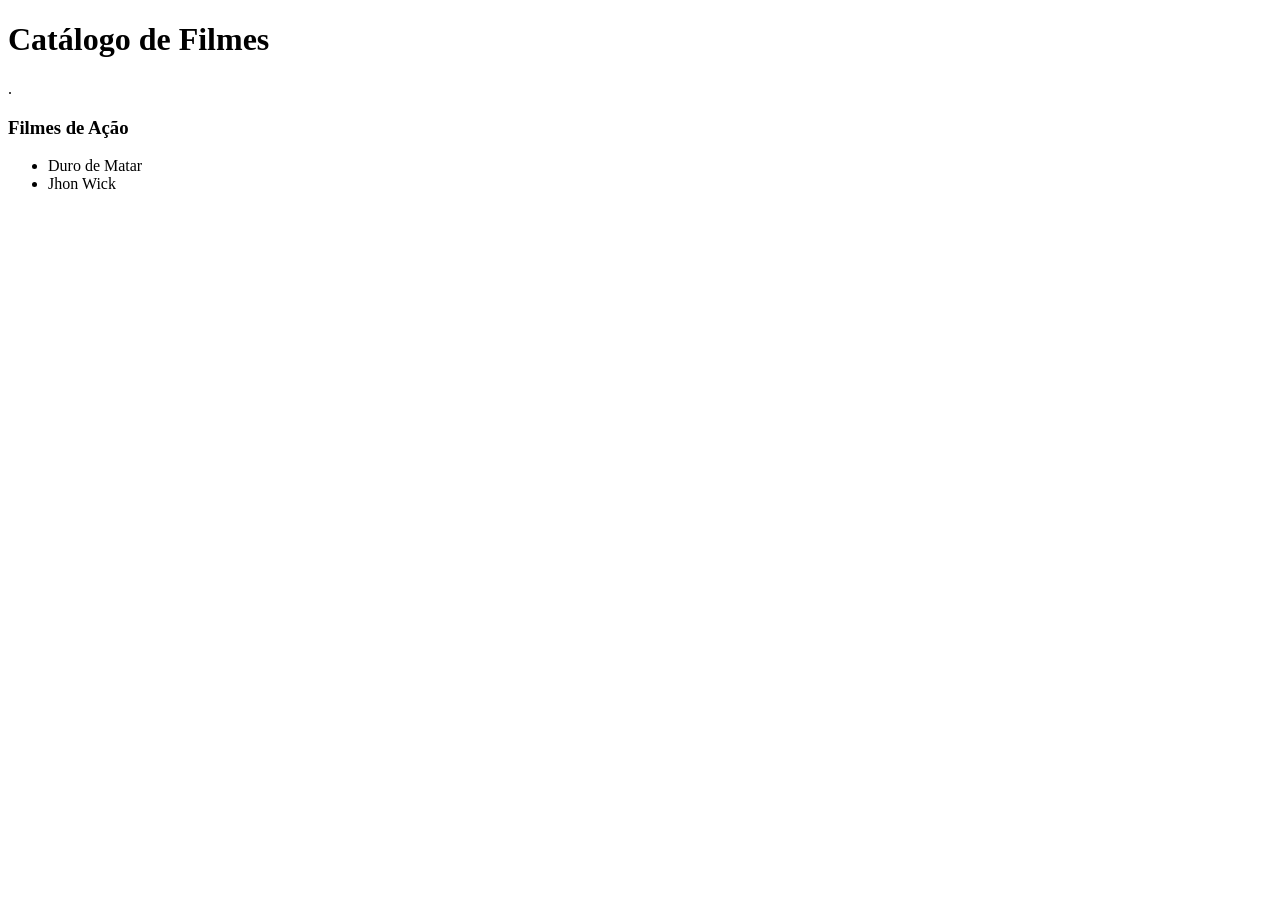
==== index.html @ 4ed9986a "Update index.html" ====
<!DOCTYPE html>
<html lang="en">
<head>
    <meta charset="UTF-8">
    <meta name="viewport" content="width=device-width, initial-scale=1.0">
    <title>Document</title>
</head>
<body>
    <h1>Catálogo de Filmes</h1>.
    <h3>Filmes de Ação</h3>
    <ul>
    <li>Duro de Matar</li>
    <li>Jhon Wick</li>
    </ul>
</body>
</html>
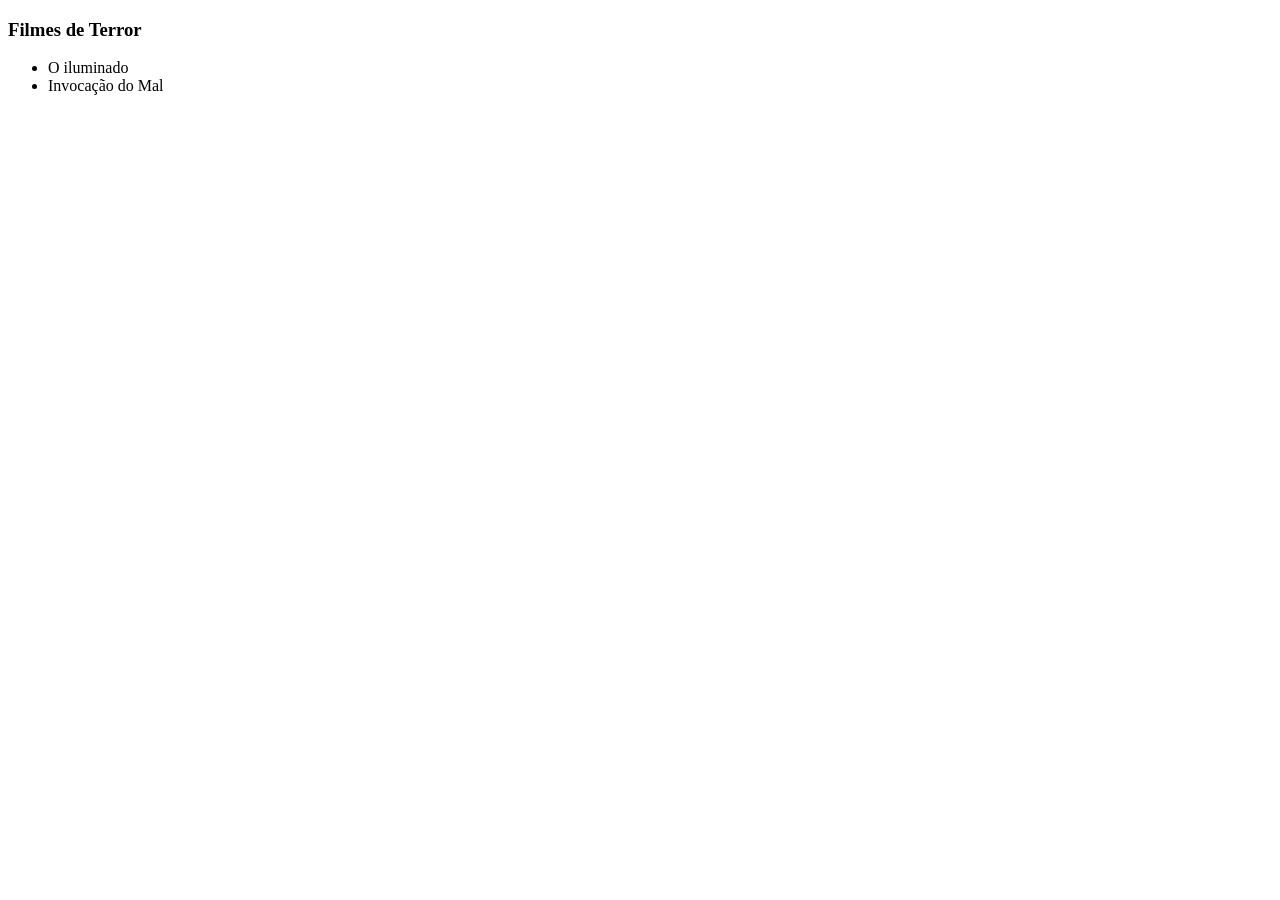
==== commit 3bcfc286: "Adicionando seção de filmes de terror" ====
--- a/index.html
+++ b/index.html
@@ -6,11 +6,10 @@
     <title>Document</title>
 </head>
 <body>
-    <h1>Catálogo de Filmes</h1>.
-    <h3>Filmes de Ação</h3>
+    <h3>Filmes de Terror</h3>
     <ul>
-    <li>Duro de Matar</li>
-    <li>Jhon Wick</li>
+    <li>O iluminado</li>
+    <li>Invocação do Mal</li>    
     </ul>
 </body>
 </html>
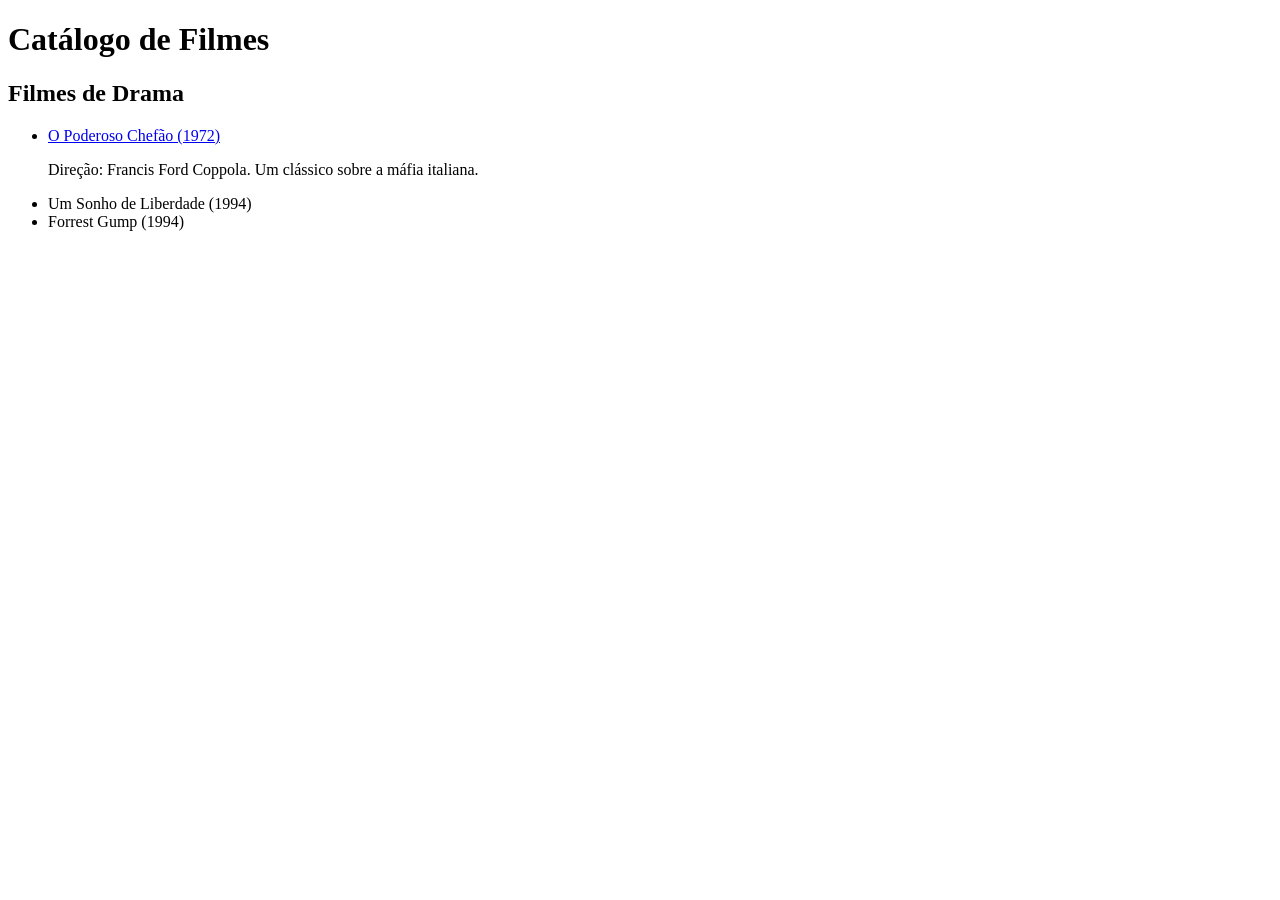
==== commit 26e0b170: "Merge pull request #2 from buddahchan1-lgtm/feat/rebecca/adicao-secao-drama Feat/rebecca/adicao seca" ====
--- a/index.html
+++ b/index.html
@@ -6,10 +6,13 @@
     <title>Document</title>
 </head>
 <body>
-    <h3>Filmes de Terror</h3>
+    <h1>Catálogo de Filmes</h1>
+    <h2>Filmes de Drama</h2>
     <ul>
-    <li>O iluminado</li>
-    <li>Invocação do Mal</li>    
+      <li><a href="https://www.imdb.com/title/tt0068646/" target="_blank">O Poderoso Chefão (1972)</a></li>
+        <p>Direção: Francis Ford Coppola. Um clássico sobre a máfia italiana.</p>
+        <li>Um Sonho de Liberdade (1994)</li>
+        <li>Forrest Gump (1994)</li>
     </ul>
 </body>
-</html>
+</html>
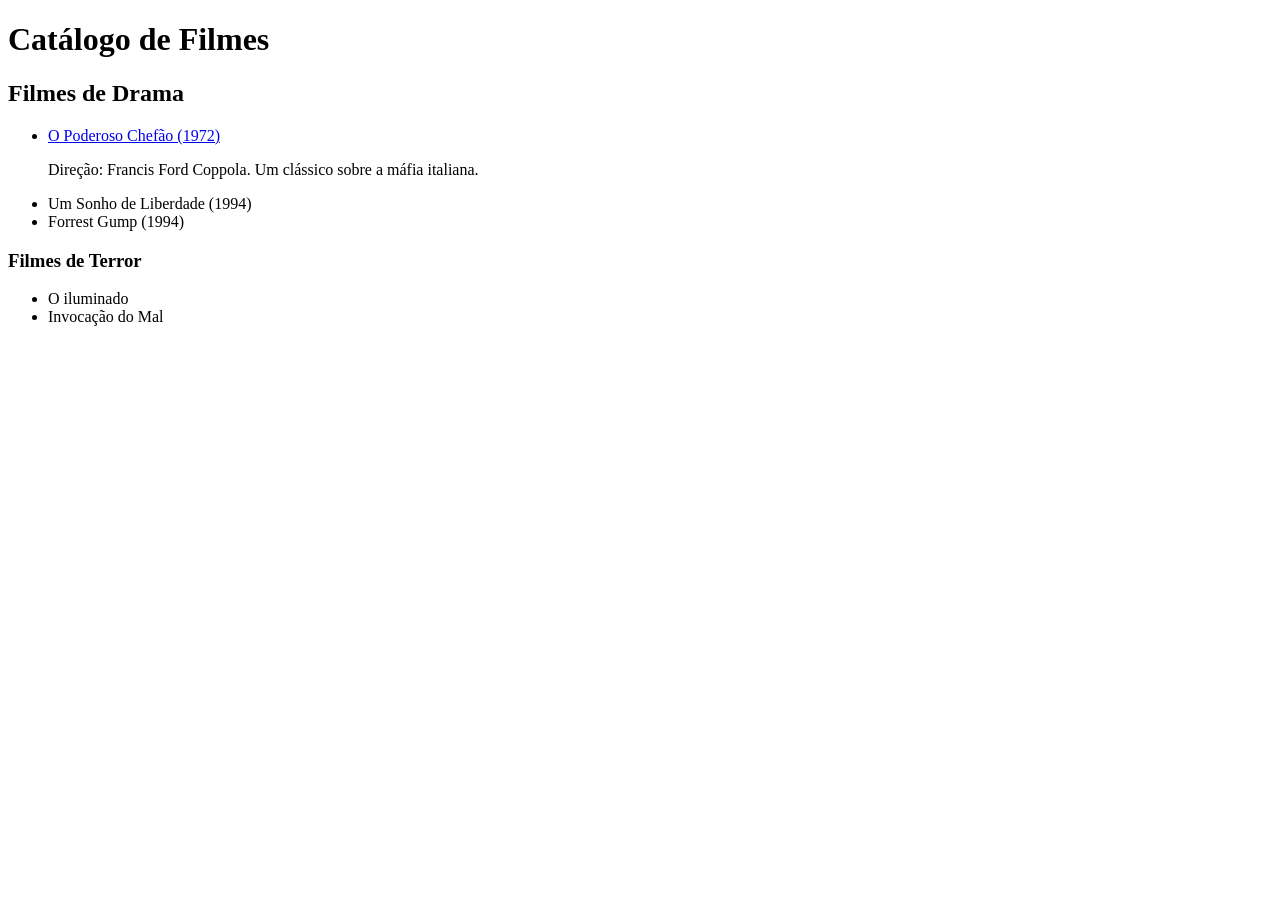
==== commit 1a7758af: "Merge branch 'master' into feat/rafael/adicao-secao-terror" ====
--- a/index.html
+++ b/index.html
@@ -6,13 +6,28 @@
     <title>Document</title>
 </head>
 <body>
-    <h1>Catálogo de Filmes</h1>
-    <h2>Filmes de Drama</h2>
-    <ul>
-      <li><a href="https://www.imdb.com/title/tt0068646/" target="_blank">O Poderoso Chefão (1972)</a></li>
-        <p>Direção: Francis Ford Coppola. Um clássico sobre a máfia italiana.</p>
-        <li>Um Sonho de Liberdade (1994)</li>
-        <li>Forrest Gump (1994)</li>
-    </ul>
+
+<h1>Catálogo de Filmes</h1>
+
+<h2>Filmes de Drama</h2>
+<ul>
+  <li>
+    <a href="https://www.imdb.com/title/tt0068646/" target="_blank">
+      O Poderoso Chefão (1972)
+    </a>
+  </li>
+
+  <p>Direção: Francis Ford Coppola. Um clássico sobre a máfia italiana.</p>
+
+  <li>Um Sonho de Liberdade (1994)</li>
+  <li>Forrest Gump (1994)</li>
+</ul>
+
+<h3>Filmes de Terror</h3>
+<ul>
+  <li>O iluminado</li>
+  <li>Invocação do Mal</li>
+</ul>
+
 </body>
 </html>
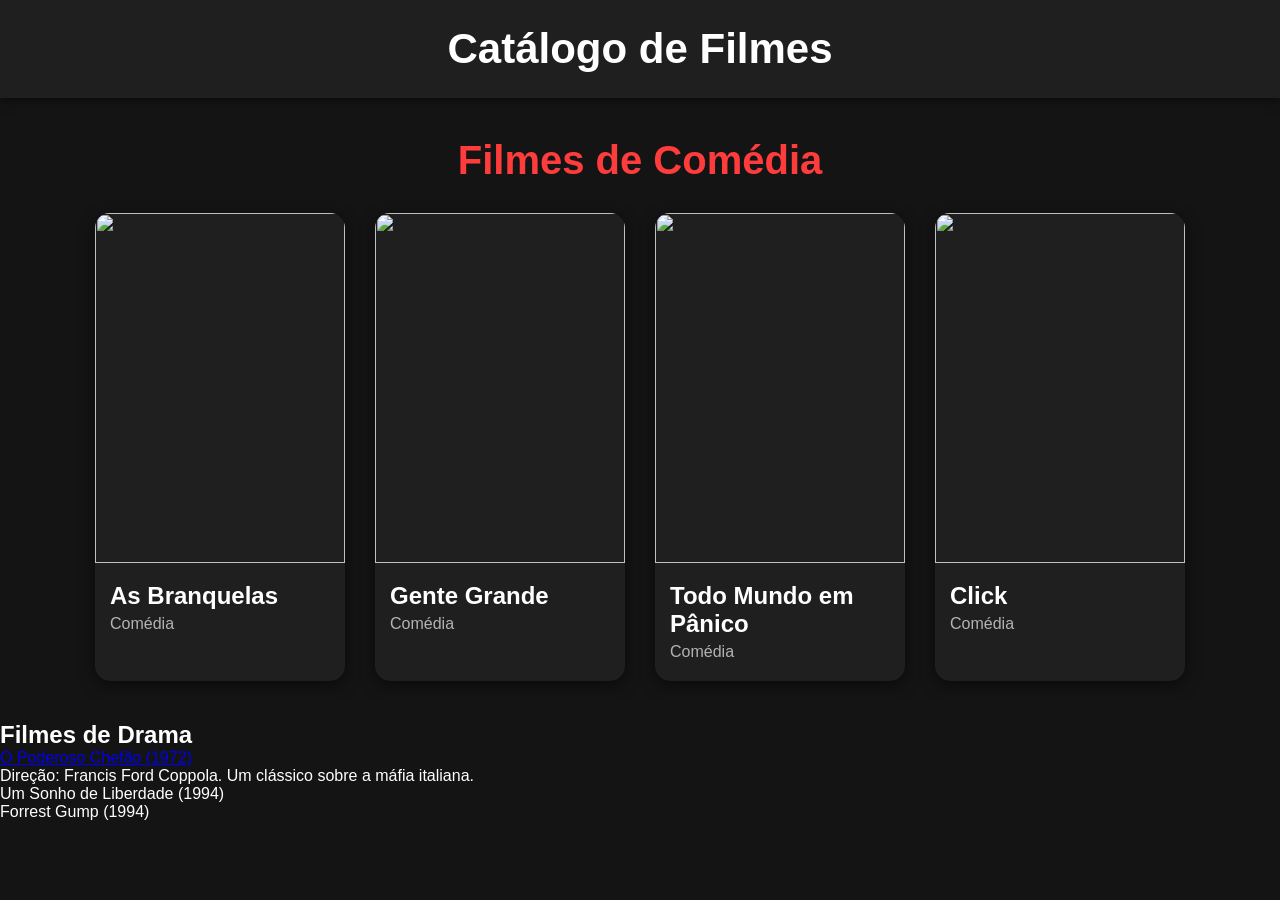
==== commit 7b3aee46: "merge: resolve conflito entre master e seção comedia" ====
--- a/index.html
+++ b/index.html
@@ -1,33 +1,71 @@
 <!DOCTYPE html>
-<html lang="en">
+<html lang="pt-br">
 <head>
     <meta charset="UTF-8">
     <meta name="viewport" content="width=device-width, initial-scale=1.0">
-    <title>Document</title>
+    <title>Catálogo de Filmes</title>
+
+    <link rel="stylesheet" href="css/style.css">
 </head>
+
 <body>
 
-<h1>Catálogo de Filmes</h1>
+    <header class="topo">
+        <h1>Catálogo de Filmes</h1>
+    </header>
 
-<h2>Filmes de Drama</h2>
-<ul>
-  <li>
-    <a href="https://www.imdb.com/title/tt0068646/" target="_blank">
-      O Poderoso Chefão (1972)
-    </a>
-  </li>
+    <section class="categoria-filmes">
 
-  <p>Direção: Francis Ford Coppola. Um clássico sobre a máfia italiana.</p>
+        <h2>Filmes de Comédia</h2>
 
-  <li>Um Sonho de Liberdade (1994)</li>
-  <li>Forrest Gump (1994)</li>
-</ul>
+        <div class="cards-filmes">
 
-<h3>Filmes de Terror</h3>
-<ul>
-  <li>O iluminado</li>
-  <li>Invocação do Mal</li>
-</ul>
+            <div class="card-filme">
+                <img src="https://picsum.photos/300/400?random=1">
+                <h3>As Branquelas</h3>
+                <p>Comédia</p>
+            </div>
+
+            <div class="card-filme">
+                <img src="https://picsum.photos/300/400?random=2">
+                <h3>Gente Grande</h3>
+                <p>Comédia</p>
+            </div>
+
+            <div class="card-filme">
+                <img src="https://picsum.photos/300/400?random=3">
+                <h3>Todo Mundo em Pânico</h3>
+                <p>Comédia</p>
+            </div>
+
+            <div class="card-filme">
+                <img src="https://picsum.photos/300/400?random=4">
+                <h3>Click</h3>
+                <p>Comédia</p>
+            </div>
+
+        </div>
+
+    </section>
+
+    <section class="categoria-drama">
+
+        <h2>Filmes de Drama</h2>
+
+        <ul>
+            <li>
+                <a href="https://www.imdb.com/title/tt0068646/" target="_blank">
+                    O Poderoso Chefão (1972)
+                </a>
+                <p>Direção: Francis Ford Coppola. Um clássico sobre a máfia italiana.</p>
+            </li>
+
+            <li>Um Sonho de Liberdade (1994)</li>
+
+            <li>Forrest Gump (1994)</li>
+        </ul>
+
+    </section>
 
 </body>
 </html>
--- a/css/style.css
+++ b/css/style.css
@@ -0,0 +1,136 @@
+*{
+    margin: 0;
+    padding: 0;
+    box-sizing: border-box;
+}
+
+.topo{
+    background-color: #1f1f1f;
+    padding: 25px;
+    text-align: center;
+    box-shadow: 0 2px 10px rgba(0,0,0,0.5);
+}
+
+.topo h1{
+    color: white;
+    font-size: 42px;
+}
+body{
+    background-color: #141414;
+    font-family: Arial, Helvetica, sans-serif;
+    color: white;
+}
+
+.categoria-filmes h2{
+    color: #ff3c3c;
+    margin-bottom: 30px;
+}
+
+.cards-filmes{
+    display: flex;
+    justify-content: center;
+    gap: 30px;
+    flex-wrap: wrap;
+}
+
+@media(max-width:768px){
+
+    .cards-filmes{
+        flex-direction: column;
+        align-items: center;
+    }
+
+    .card-filme{
+        width: 90%;
+    }
+
+    .categoria-filmes h2{
+        font-size: 28px;
+        text-align: center;
+    }
+
+}
+
+.card-filme{
+    background-color: #1f1f1f;
+    width: 250px;
+    border-radius: 15px;
+    overflow: hidden;
+    transition: 0.3s;
+    box-shadow: 0 4px 15px rgba(0,0,0,0.5);
+}
+
+.card-filme:hover{
+    transform: scale(1.05);
+}
+
+.card-filme img{
+    width: 100%;
+    height: 350px;
+    object-fit: cover;
+}
+
+.categoria-filmes{
+    padding: 40px;
+}
+
+.categoria-filmes h2{
+    font-size: 40px;
+    margin-bottom: 30px;
+    text-align: center;
+    color: #ff3c3c;
+}
+
+.cards-filmes{
+    display: flex;
+    justify-content: center;
+    gap: 30px;
+    flex-wrap: wrap;
+}
+
+.card-filme{
+    background-color: #1f1f1f;
+    width: 250px;
+    border-radius: 15px;
+    overflow: hidden;
+    transition: 0.3s;
+    box-shadow: 0 4px 15px rgba(0,0,0,0.5);
+}
+
+.card-filme:hover{
+    transform: scale(1.05);
+}
+
+.card-filme img{
+    width: 100%;
+    height: 350px;
+    object-fit: cover;
+}
+
+.card-filme h3{
+    padding: 15px 15px 5px;
+    font-size: 24px;
+}
+
+.card-filme p{
+    padding: 0 15px 20px;
+    color: #b3b3b3;
+}
+
+/* Responsividade */
+
+@media(max-width:768px){
+
+    .categoria-filmes{
+        padding: 20px;
+    }
+
+    .categoria-filmes h2{
+        font-size: 28px;
+    }
+
+    .card-filme{
+        width: 90%;
+    }
+
+}
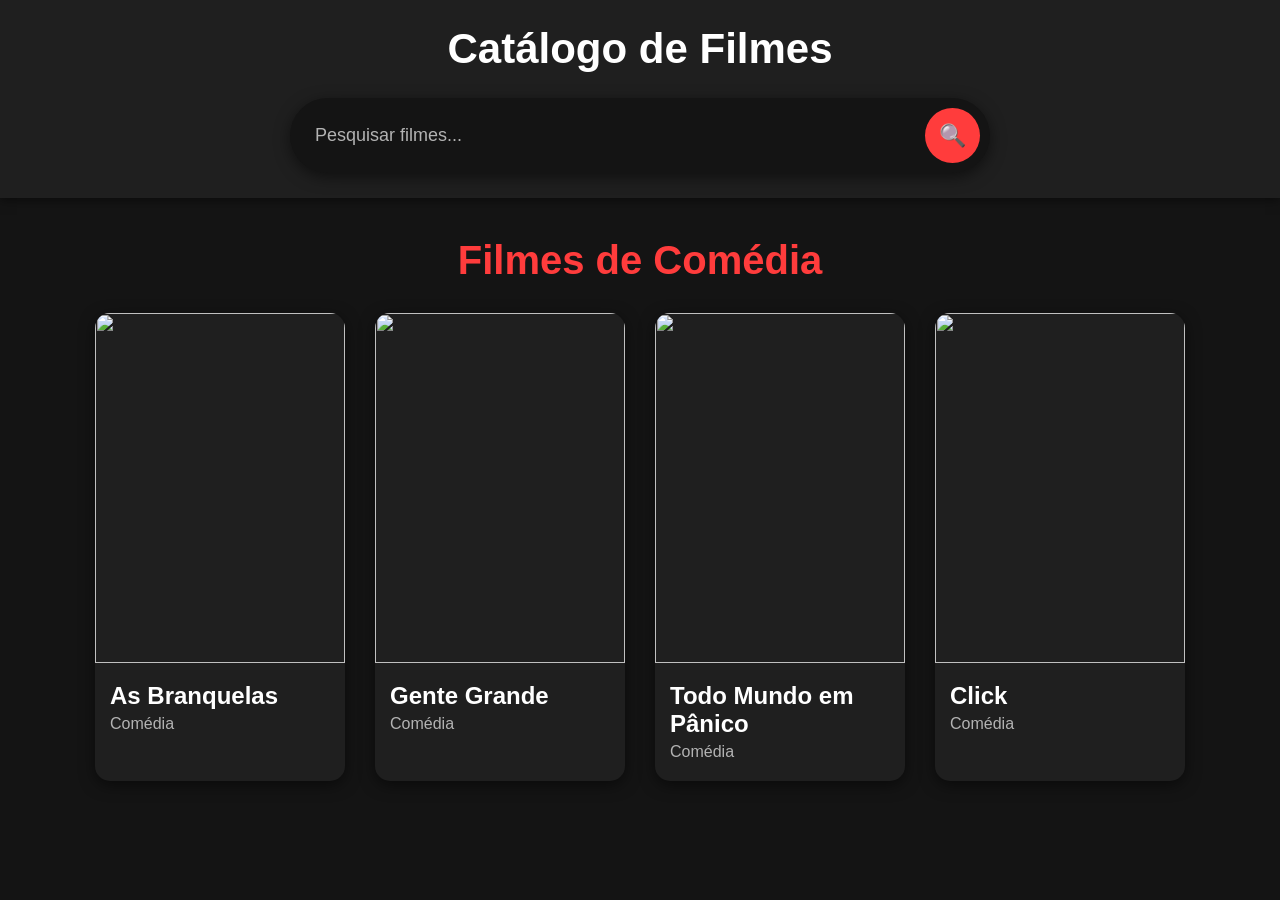
==== commit 35be1075: "feat: adiciona barra de pesquisa ao catalogo" ====
--- a/index.html
+++ b/index.html
@@ -1,5 +1,6 @@
 <!DOCTYPE html>
 <html lang="pt-br">
+
 <head>
     <meta charset="UTF-8">
     <meta name="viewport" content="width=device-width, initial-scale=1.0">
@@ -11,7 +12,17 @@
 <body>
 
     <header class="topo">
+
         <h1>Catálogo de Filmes</h1>
+
+        <div class="barra-pesquisa">
+
+            <input type="text" placeholder="Pesquisar filmes...">
+
+            <button>🔍</button>
+
+        </div>
+
     </header>
 
     <section class="categoria-filmes">
@@ -48,24 +59,6 @@
 
     </section>
 
-    <section class="categoria-drama">
+</body>
 
-        <h2>Filmes de Drama</h2>
-
-        <ul>
-            <li>
-                <a href="https://www.imdb.com/title/tt0068646/" target="_blank">
-                    O Poderoso Chefão (1972)
-                </a>
-                <p>Direção: Francis Ford Coppola. Um clássico sobre a máfia italiana.</p>
-            </li>
-
-            <li>Um Sonho de Liberdade (1994)</li>
-
-            <li>Forrest Gump (1994)</li>
-        </ul>
-
-    </section>
-
-</body>
 </html>
--- a/css/style.css
+++ b/css/style.css
@@ -3,6 +3,14 @@
     padding: 0;
     box-sizing: border-box;
 }
+
+body{
+    background-color: #141414;
+    font-family: Arial, Helvetica, sans-serif;
+    color: white;
+}
+
+/* Header */
 
 .topo{
     background-color: #1f1f1f;
@@ -14,61 +22,56 @@
 .topo h1{
     color: white;
     font-size: 42px;
-}
-body{
-    background-color: #141414;
-    font-family: Arial, Helvetica, sans-serif;
-    color: white;
+    margin-bottom: 25px;
 }
 
-.categoria-filmes h2{
-    color: #ff3c3c;
-    margin-bottom: 30px;
-}
+/* Barra de Pesquisa */
 
-.cards-filmes{
+.barra-pesquisa{
     display: flex;
     justify-content: center;
-    gap: 30px;
-    flex-wrap: wrap;
-}
-
-@media(max-width:768px){
-
-    .cards-filmes{
-        flex-direction: column;
-        align-items: center;
-    }
-
-    .card-filme{
-        width: 90%;
-    }
-
-    .categoria-filmes h2{
-        font-size: 28px;
-        text-align: center;
-    }
-
-}
-
-.card-filme{
-    background-color: #1f1f1f;
-    width: 250px;
-    border-radius: 15px;
-    overflow: hidden;
-    transition: 0.3s;
+    align-items: center;
+    margin: 0 auto;
+    width: 80%;
+    max-width: 700px;
+    background-color: #141414;
+    padding: 10px;
+    border-radius: 50px;
     box-shadow: 0 4px 15px rgba(0,0,0,0.5);
 }
 
-.card-filme:hover{
-    transform: scale(1.05);
+.barra-pesquisa input{
+    flex: 1;
+    background: transparent;
+    border: none;
+    outline: none;
+    color: white;
+    font-size: 18px;
+    padding: 15px;
 }
 
-.card-filme img{
-    width: 100%;
-    height: 350px;
-    object-fit: cover;
+.barra-pesquisa input::placeholder{
+    color: #b3b3b3;
 }
+
+.barra-pesquisa button{
+    width: 55px;
+    height: 55px;
+    border: none;
+    border-radius: 50%;
+    background-color: #ff3c3c;
+    color: white;
+    font-size: 22px;
+    cursor: pointer;
+    transition: 0.3s;
+}
+
+.barra-pesquisa button:hover{
+    background-color: #d62828;
+    transform: scale(1.08);
+}
+
+/* Seção de Filmes */
 
 .categoria-filmes{
     padding: 40px;
@@ -80,6 +83,8 @@
     text-align: center;
     color: #ff3c3c;
 }
+
+/* Cards */
 
 .cards-filmes{
     display: flex;
@@ -129,8 +134,17 @@
         font-size: 28px;
     }
 
+    .cards-filmes{
+        flex-direction: column;
+        align-items: center;
+    }
+
     .card-filme{
         width: 90%;
     }
 
+    .barra-pesquisa{
+        width: 95%;
+    }
+
 }
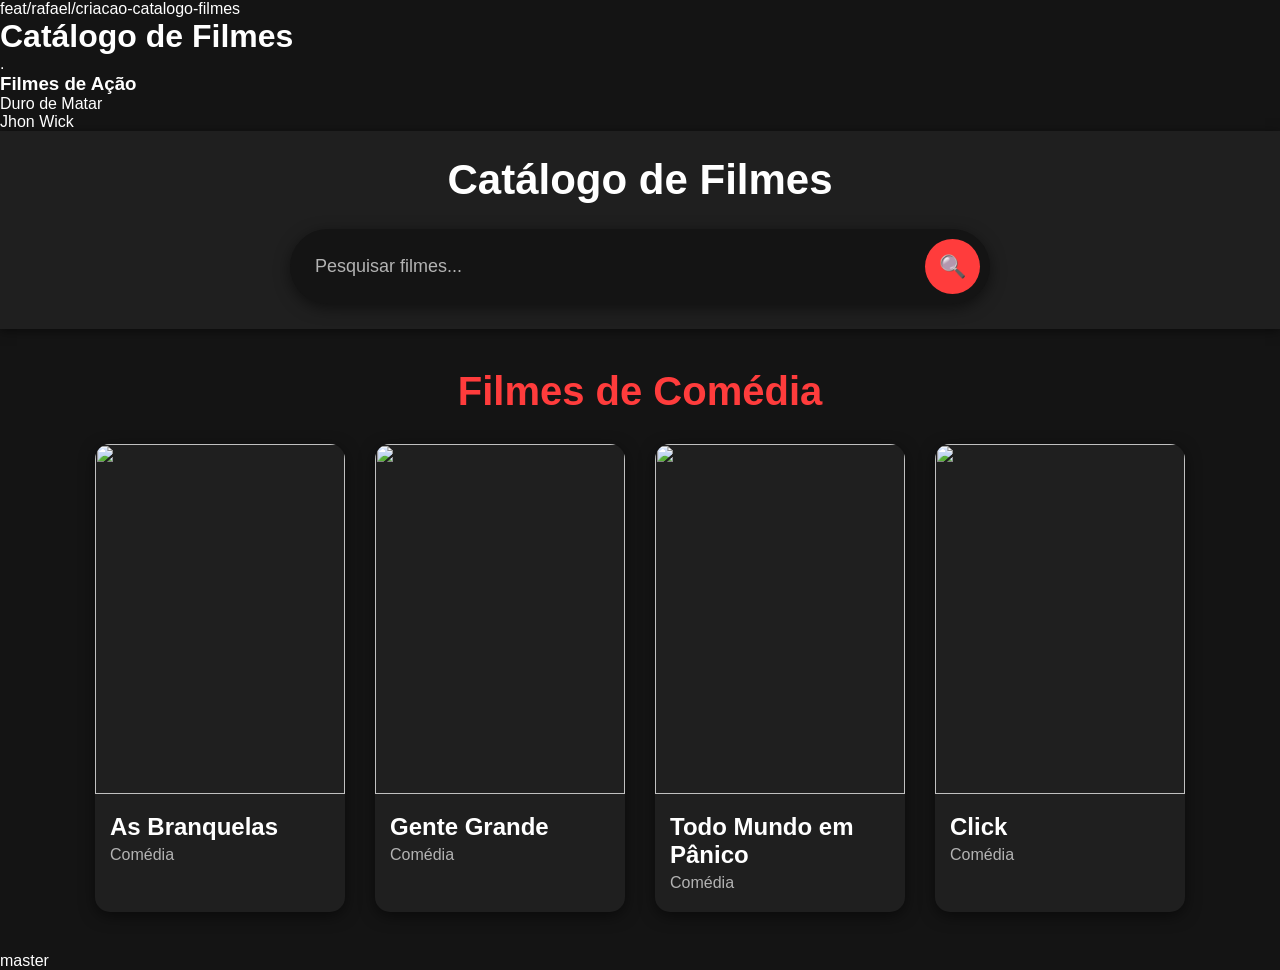
==== commit 722267f1: "Merge branch 'master' into feat/rafael/criacao-catalogo-filmes" ====
--- a/index.html
+++ b/index.html
@@ -10,6 +10,15 @@
 </head>
 
 <body>
+ feat/rafael/criacao-catalogo-filmes
+    <h1>Catálogo de Filmes</h1>.
+    <h3>Filmes de Ação</h3>
+    <ul>
+    <li>Duro de Matar</li>
+    <li>Jhon Wick</li>
+    </ul>
+</body>
+</html>
 
     <header class="topo">
 
@@ -61,4 +70,5 @@
 
 </body>
 
-</html>+</html>
+ master
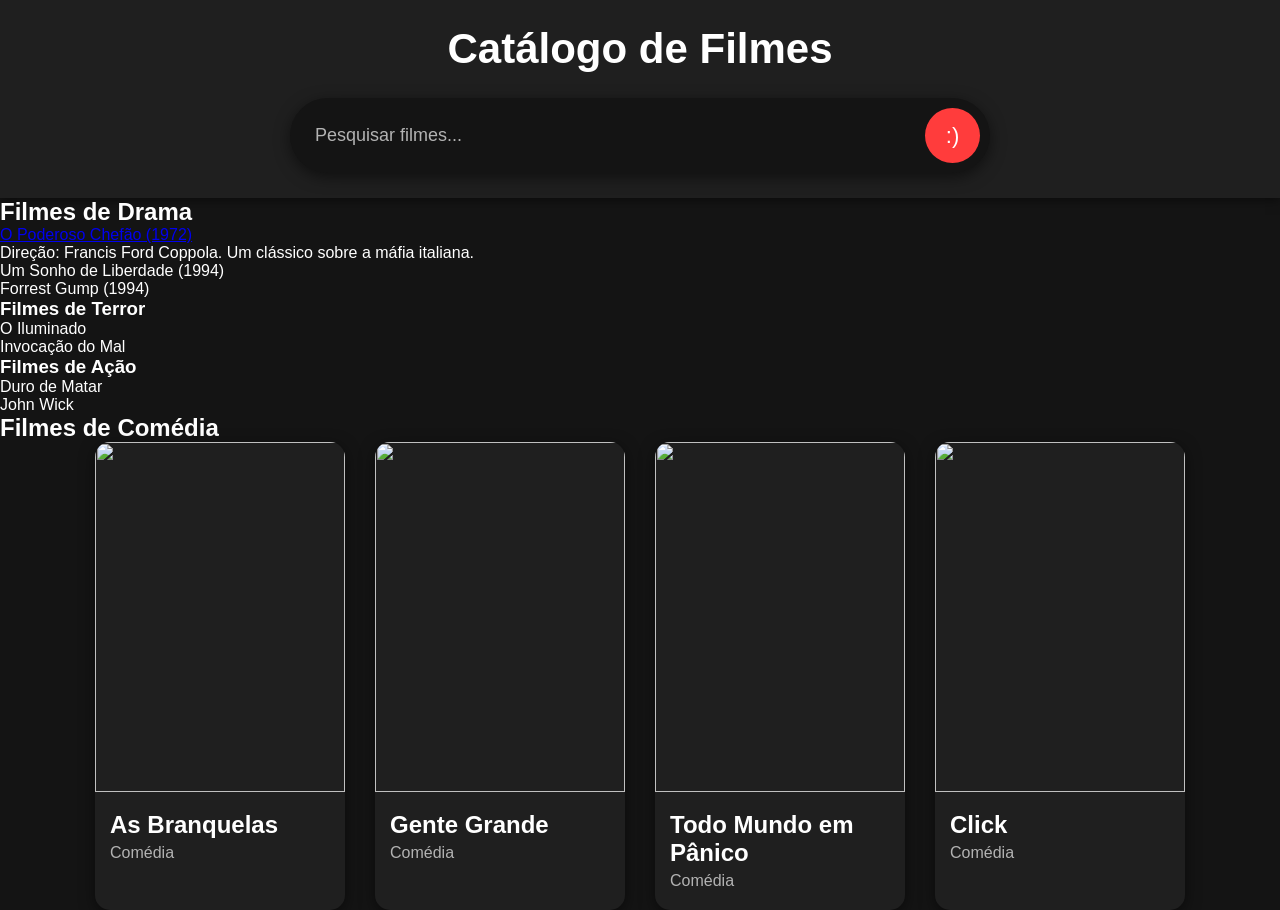
==== commit 69dde7fd: "Merge branch 'master' into feat/rafael/adicao-secao-terror" ====
--- a/index.html
+++ b/index.html
@@ -5,70 +5,66 @@
     <meta charset="UTF-8">
     <meta name="viewport" content="width=device-width, initial-scale=1.0">
     <title>Catálogo de Filmes</title>
-
     <link rel="stylesheet" href="css/style.css">
 </head>
 
 <body>
- feat/rafael/criacao-catalogo-filmes
-    <h1>Catálogo de Filmes</h1>.
+
+    <header class="topo">
+        <h1>Catálogo de Filmes</h1>
+        <div class="barra-pesquisa">
+            <input type="text" placeholder="Pesquisar filmes...">
+            <button>:)</button>
+        </div>
+    </header>
+
+    <h2>Filmes de Drama</h2>
+    <ul>
+        <li>
+            <a href="https://www.imdb.com/title/tt0068646/" target="_blank">
+                O Poderoso Chefão (1972)
+            </a>
+        </li>
+        <p>Direção: Francis Ford Coppola. Um clássico sobre a máfia italiana.</p>
+        <li>Um Sonho de Liberdade (1994)</li>
+        <li>Forrest Gump (1994)</li>
+    </ul>
+
+    <h3>Filmes de Terror</h3>
+    <ul>
+        <li>O Iluminado</li>
+        <li>Invocação do Mal</li>
+    </ul>
+
     <h3>Filmes de Ação</h3>
     <ul>
-    <li>Duro de Matar</li>
-    <li>Jhon Wick</li>
+        <li>Duro de Matar</li>
+        <li>John Wick</li>
     </ul>
-</body>
-</html>
 
-    <header class="topo">
-
-        <h1>Catálogo de Filmes</h1>
-
-        <div class="barra-pesquisa">
-
-            <input type="text" placeholder="Pesquisar filmes...">
-
-            <button>🔍</button>
-
+    <h2>Filmes de Comédia</h2>
+    <div class="cards-filmes">
+        <div class="card-filme">
+            <img src="https://picsum.photos/300/400?random=1">
+            <h3>As Branquelas</h3>
+            <p>Comédia</p>
         </div>
-
-    </header>
-
-    <section class="categoria-filmes">
-
-        <h2>Filmes de Comédia</h2>
-
-        <div class="cards-filmes">
-
-            <div class="card-filme">
-                <img src="https://picsum.photos/300/400?random=1">
-                <h3>As Branquelas</h3>
-                <p>Comédia</p>
-            </div>
-
-            <div class="card-filme">
-                <img src="https://picsum.photos/300/400?random=2">
-                <h3>Gente Grande</h3>
-                <p>Comédia</p>
-            </div>
-
-            <div class="card-filme">
-                <img src="https://picsum.photos/300/400?random=3">
-                <h3>Todo Mundo em Pânico</h3>
-                <p>Comédia</p>
-            </div>
-
-            <div class="card-filme">
-                <img src="https://picsum.photos/300/400?random=4">
-                <h3>Click</h3>
-                <p>Comédia</p>
-            </div>
-
+        <div class="card-filme">
+            <img src="https://picsum.photos/300/400?random=2">
+            <h3>Gente Grande</h3>
+            <p>Comédia</p>
         </div>
-
-    </section>
+        <div class="card-filme">
+            <img src="https://picsum.photos/300/400?random=3">
+            <h3>Todo Mundo em Pânico</h3>
+            <p>Comédia</p>
+        </div>
+        <div class="card-filme">
+            <img src="https://picsum.photos/300/400?random=4">
+            <h3>Click</h3>
+            <p>Comédia</p>
+        </div>
+    </div>
 
 </body>
-
-</html>
- master
+</html>
